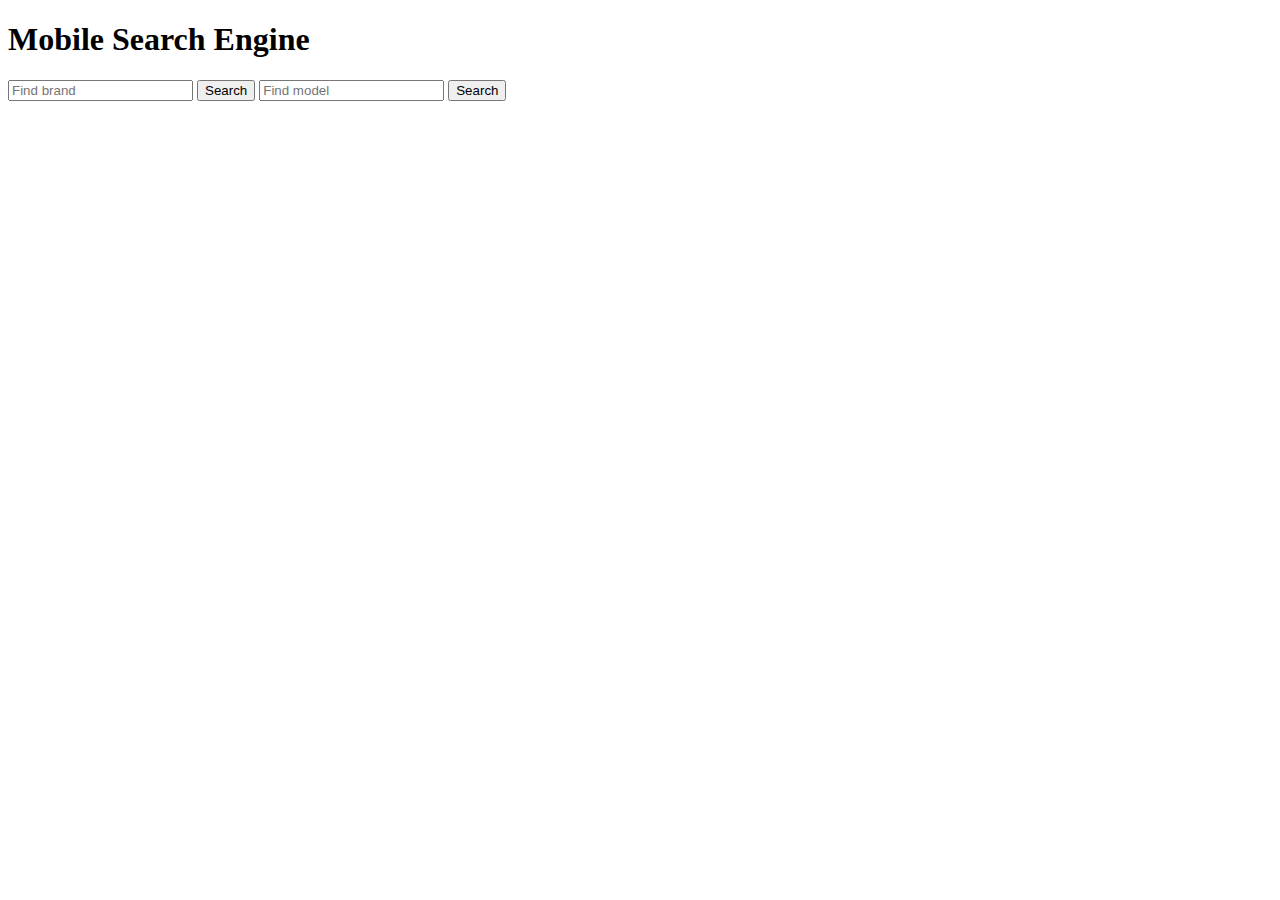
==== index.html @ 7a7621b3 "just try" ====
<!DOCTYPE html>
<html lang="en">
<head>
    <meta charset="UTF-8">
    <meta http-equiv="X-UA-Compatible" content="IE=edge">
    <meta name="viewport" content="width=device-width, initial-scale=1.0">
    <title>search engine</title>
    <!-- CSS only -->
<link href="https://cdn.jsdelivr.net/npm/bootstrap@5.0.2/dist/css/bootstrap.min.css" rel="stylesheet" integrity="sha384-EVSTQN3/azprG1Anm3QDgpJLIm9Nao0Yz1ztcQTwFspd3yD65VohhpuuCOmLASjC" crossorigin="anonymous">
</head>
<body>
    <div id="container" class="container">
        <div id="heading">
            <h1>Mobile Search Engine</h1>
            <input type="search" id="brand" placeholder="Find brand">
            <button id="search" onclick="search()">Search</button>
            <input type="search" id="model" placeholder="Find model">
            <button id="search" onclick="searchm()">Search</button>
        </div>

    </div>


    <!-- JavaScript Bundle with Popper -->
<script src="https://cdn.jsdelivr.net/npm/bootstrap@5.0.2/dist/js/bootstrap.bundle.min.js" integrity="sha384-MrcW6ZMFYlzcLA8Nl+NtUVF0sA7MsXsP1UyJoMp4YLEuNSfAP+JcXn/tWtIaxVXM" crossorigin="anonymous"></script>
    <script src="app.js"></script>
</body>
</html>
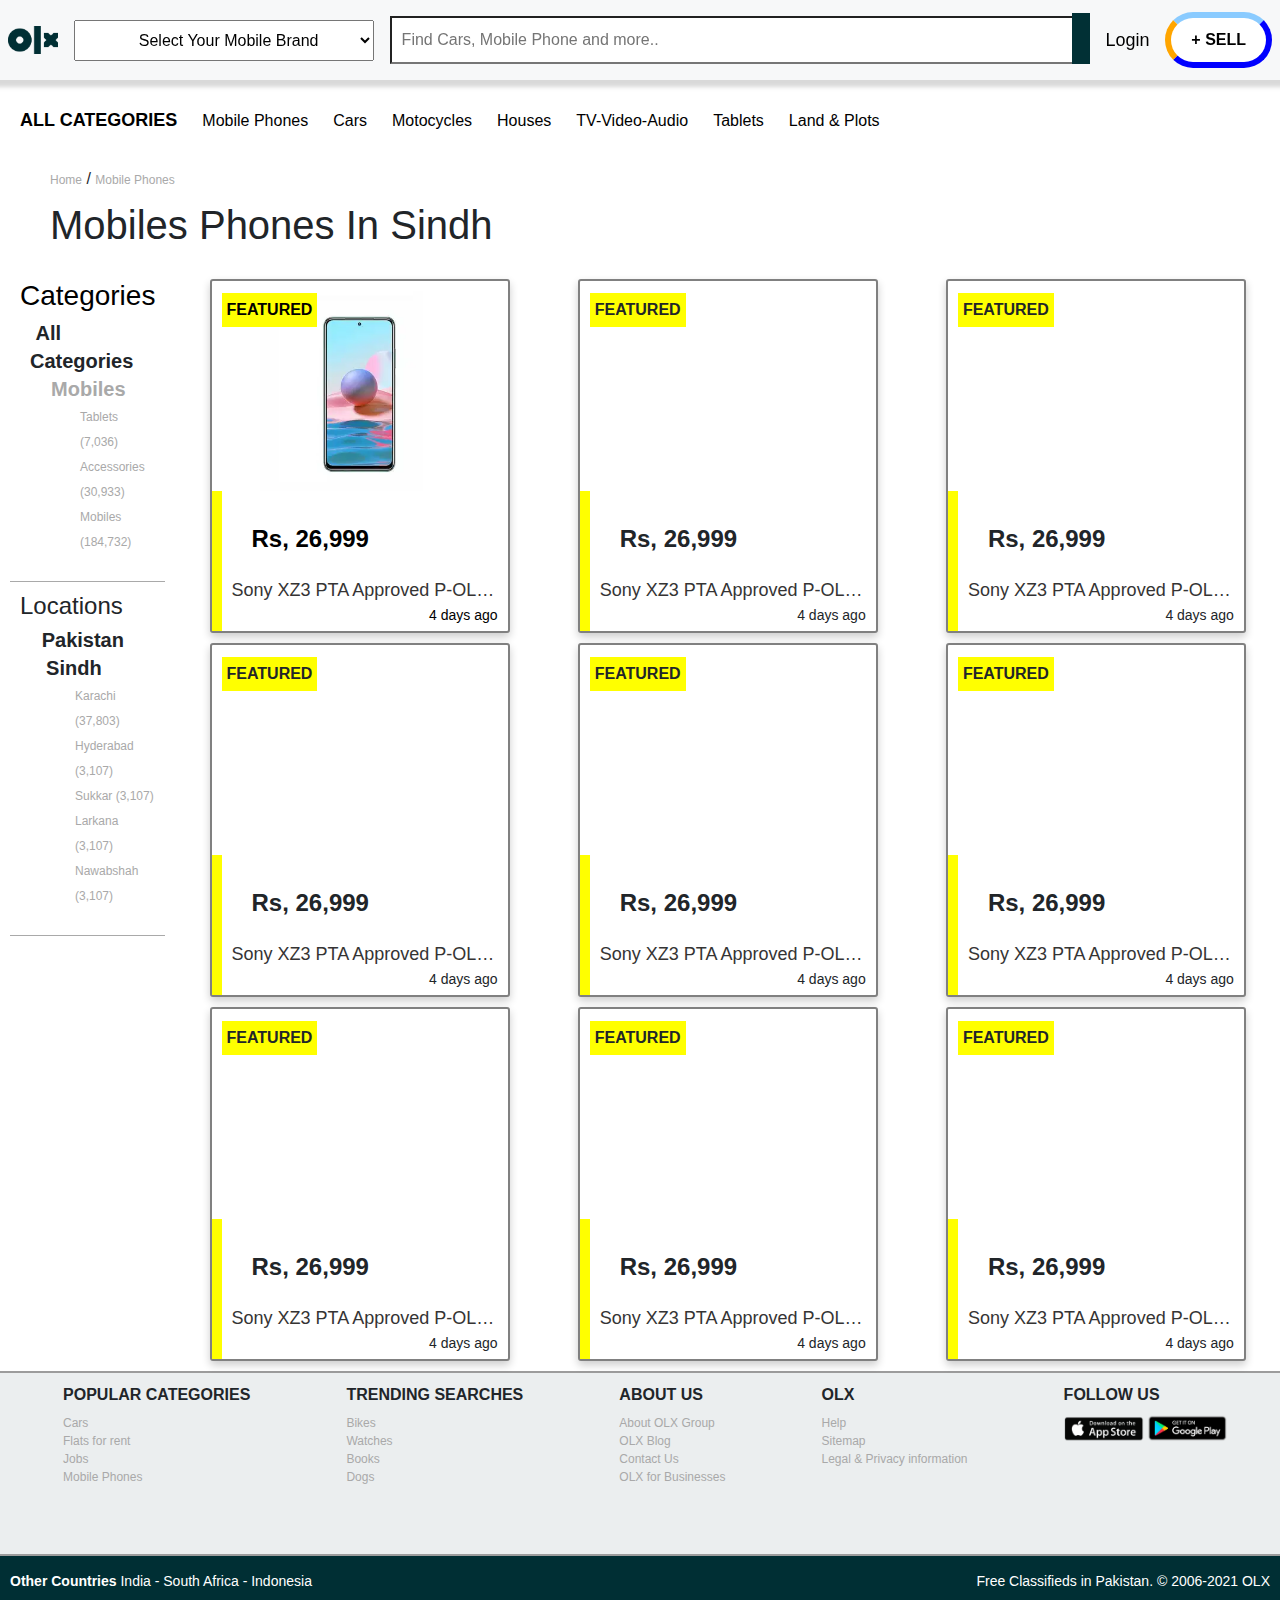
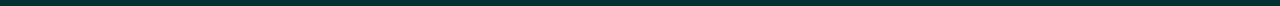
==== commit ec9e09d8: "finish" ====
--- a/index.html
+++ b/index.html
@@ -1,28 +1,416 @@
 <!DOCTYPE html>
 <html lang="en">
+
 <head>
     <meta charset="UTF-8">
     <meta http-equiv="X-UA-Compatible" content="IE=edge">
     <meta name="viewport" content="width=device-width, initial-scale=1.0">
-    <title>search engine</title>
-    <!-- CSS only -->
-<link href="https://cdn.jsdelivr.net/npm/bootstrap@5.0.2/dist/css/bootstrap.min.css" rel="stylesheet" integrity="sha384-EVSTQN3/azprG1Anm3QDgpJLIm9Nao0Yz1ztcQTwFspd3yD65VohhpuuCOmLASjC" crossorigin="anonymous">
+    <title>Olx by Tabish</title>
+    <link rel="stylesheet" href="css/style.css">
+    <link rel="stylesheet" href="https://pro.fontawesome.com/releases/v5.10.0/css/all.css"
+        integrity="sha384-AYmEC3Yw5cVb3ZcuHtOA93w35dYTsvhLPVnYs9eStHfGJvOvKxVfELGroGkvsg+p" crossorigin="anonymous" />
+    <link rel="stylesheet" href="css/bootstrap.css">
+
 </head>
+
 <body>
-    <div id="container" class="container">
-        <div id="heading">
-            <h1>Mobile Search Engine</h1>
-            <input type="search" id="brand" placeholder="Find brand">
-            <button id="search" onclick="search()">Search</button>
-            <input type="search" id="model" placeholder="Find model">
-            <button id="search" onclick="searchm()">Search</button>
+    <div class="container-fluid">
+        <div class="header">
+            <div class="logo">
+                <img class="logo-1" src="image/OLX_Rebranding.png" alt="">
+            </div>
+            <div class="first-select">
+                <select name="" class="state" id="brand">
+                    <option value="">Select Your Mobile Brand</option>
+                    <option value="oppo">Oppo</option>
+                    <option value="samsung">Samsung</option>
+                    <option value="iphone">Iphone</option>
+                    <option value="infinix">Infinix</option>
+                </select>
+                <div class="magni-1" onclick="search()">
+                    <i class="fas fa-search" ></i>
+                </div>
+            </div>
+            <div class="first-search">
+                <div class="search-1">
+                    <input id="model" class="state-1" placeholder="Find Cars, Mobile Phone and more.." type="search">
+                </div>
+                <div class="magni-2" onclick="searchm()">
+                    <i class="fas fa-search"></i>
+                </div>
+            </div>
+            <div class="login">
+                <a href="" data-toggle="modal" data-target="#exampleModal" class="log">Login</a>
+                <div class="modal fade" id="exampleModal" tabindex="-1" aria-labelledby="exampleModalLabel"
+                    aria-hidden="true">
+                    <div class="modal-dialog">
+                        <div class="modal-content">
+                            <div class="modal-header">
+                                <h5 class="modal-title" id="exampleModalLabel">Login</h5>
+                                <button type="button" class="close" data-dismiss="modal" aria-label="Close">
+                                    <span aria-hidden="true">&times;</span>
+                                </button>
+                            </div>
+                            <div class="modal-body">
+                                <div id="carouselExampleCaptions" class="carousel slide" data-ride="carousel">
+                                    <ol class="carousel-indicators">
+                                        <li data-target="#carouselExampleCaptions" data-slide-to="0" class="active">
+                                        </li>
+                                        <li data-target="#carouselExampleCaptions" data-slide-to="1"></li>
+                                        <li data-target="#carouselExampleCaptions" data-slide-to="2"></li>
+                                    </ol>
+                                    <div class="carousel-inner">
+                                        <div class="carousel-item active">
+                                            <img src="image/guitar.png" class="d-block w-25 ccn" alt="...">
+                                            <div class="carousel-caption d-none d-md-block">
+
+                                                <p>Help Make OLX safer place to buy and sell</p>
+                                            </div>
+                                        </div>
+                                        <div class="carousel-item">
+                                            <img src="image/heart.png" class="d-block w-25 ccn" alt="...">
+                                            <div class="carousel-caption d-none d-md-block">
+                                                <p>Contact and close deals faster</p>
+                                            </div>
+                                        </div>
+                                        <div class="carousel-item">
+                                            <img src="image/pro.png" class="d-block w-25 ccn" alt="...">
+                                            <div class="carousel-caption d-none d-md-block">
+
+                                                <p>Save all your favourite items in one place</p>
+                                            </div>
+                                        </div>
+                                    </div>
+                                    <a class="carousel-control-prev" href="#carouselExampleCaptions" role="button"
+                                        data-slide="prev">
+                                        <span class="carousel-control-prev-icon" aria-hidden="true"></span>
+                                        <span class="sr-only">Previous</span>
+                                    </a>
+                                    <a class="carousel-control-next" href="#carouselExampleCaptions" role="button"
+                                        data-slide="next">
+                                        <span class="carousel-control-next-icon" aria-hidden="true"></span>
+                                        <span class="sr-only">Next</span>
+                                    </a>
+                                </div>
+                            </div>
+                            <div class="modal-footer">
+                                <button type="button" class="btn btn-outline-primary btn-lg btn-block">Continue with
+                                    Phone</button>
+                                <button type="button" class="btn btn-outline-primary btn-lg btn-block">Continue with
+                                    Facebook</button>
+                                <button type="button" class="btn btn-outline-primary btn-lg btn-block">Continue with
+                                    Google</button>
+                                <button type="button" class="btn btn-outline-primary btn-lg btn-block">Continue with
+                                    Email</button>
+                                <p class="m-footer-text">We won't share your personal details with anyone</p>
+                                <p class="m-footer-text">If you continue, you are accepting OLX Terms and Conditions and
+                                    Privacy Policy</p>
+                            </div>
+                        </div>
+                    </div>
+                </div>
+
+            </div>
+            <div>
+                <button class="btn-sell" data-toggle="modal" data-target="#exampleModal"> + SELL</button>
+            </div>
+        </div>
+        <div class="menu-div">
+            <ul>
+                <li class="cate list"> <a href="">All Categories</a></li>
+                <li class="list"> <a href="">Mobile Phones</a></li>
+                <li class="list"> <a href="">Cars</a></li>
+                <li class="list"><a href="">Motocycles</a></li>
+                <li class="list"><a href="">Houses</a></li>
+                <li class="list"><a href="">TV-Video-Audio</a></li>
+                <li class="list"><a href="">Tablets</a></li>
+                <li class="list"><a href="">Land & Plots</a></li>
+            </ul>
+        </div>
+        <div class="menu">
+            <div class="links">
+                <a href="index.html">Home</a> / <a href="#">Mobile Phones</a>
+            </div>
+            <div>
+                <h1>Mobiles Phones In Sindh</h1>
+            </div>
+        </div>
+        <div class="main-box">
+
+            <div class="sidebar-left">
+                <div class="categories">
+                    <h3> <a class="heading-drop" data-toggle="collapse" href="#col-cat-all" role="button"
+                            aria-expanded="true" aria-controls="col-cat-all">
+                            Categories </a></h3>
+                    <div class="collapse show" id="col-cat-all">
+                        <ul>
+                            <li class="side-links"><span class="head"><i class="fas fa-minus"></i> &nbsp;All
+                                    Categories</span>
+                                <ul>
+                                    <a class="heading-drop" data-toggle="collapse" href="#mobile" role="button"
+                                        aria-expanded="false" aria-controls="mobile">
+
+                                        <li class="side-links"><span class="head"><i class="fas fa-minus"></i>
+                                                &nbsp;&nbsp;Mobiles</span>
+                                    </a>
+                                    <div class="collapse show" id="mobile">
+
+                                        <ul>
+                                            <li class="side-links li-1"><a href="">Tablets (7,036)</a></li>
+                                            <li class="side-links li-1"><a href="">Accessories (30,933)</a></li>
+                                            <li class="side-links li-1"><a href="">Mobiles (184,732)</a></li>
+                                        </ul>
+                                    </div>
+                            </li>
+                        </ul>
+                    </li>
+                    </ul>
+                </div>
+
+
+
+            </div>
+            <div class="categories">
+                <h4>Locations</h4>
+                <ul>
+                    <li class="side-links"><span class="head"><i class="fas fa-minus"></i> &nbsp;&nbsp;
+                            Pakistan</span>
+                        <ul>
+                            <li class="side-links"><span class="head"><i class="fas fa-minus"></i>
+                                    &nbsp;&nbsp;Sindh</span>
+                                <ul>
+                                    <li class="side-links li-1"><a href="">Karachi (37,803)</a></li>
+                                    <li class="side-links li-1"><a href="">Hyderabad (3,107)</a></li>
+                                    <li class="side-links li-1"><a href="">Sukkar (3,107)</a></li>
+                                    <li class="side-links li-1"><a href="">Larkana (3,107)</a></li>
+                                    <li class="side-links li-1"><a href="">Nawabshah (3,107)</a></li>
+                                </ul>
+                            </li>
+                        </ul>
+                    </li>
+                </ul>
+            </div>
+
+        </div>
+        <div class="products" id="pro">
+            <div class="pro-card">
+                <a class="link-card" href="product.html">
+                    <div class="pic-div">
+                        <div class="pic">
+                            <img class="pic-img-2" src="image/image (2).webp" alt="">
+                        </div>
+                        <div class="feature">
+                            <label for="">Featured</label>
+                        </div>
+                    </div>
+                    <div class="text-box">
+                        <div class="text-1">Rs, 26,999</div>
+                        <div class="text-2">Sony XZ3 PTA Approved P-OLED display 845 snap dragon Processor XZ1</div>
+                        <div class="days">4 days ago</div>
+                    </div>
+                </a>
+
+            </div>
+            <div class="pro-card">
+                <div class="pic-div">
+                    <div class="pic">
+                        <img class="pic-img" src="https://www.whatmobile.com.pk/admin/images/Huawei/HuaweiY9a-b.jpg"
+                            alt="">
+                    </div>
+                    <div class="feature">
+                        <label for="">Featured</label>
+                    </div>
+                </div>
+                <div class="text-box">
+                    <div class="text-1">Rs, 26,999</div>
+                    <div class="text-2">Sony XZ3 PTA Approved P-OLED display 845 snap dragon Processor XZ1</div>
+                    <div class="days">4 days ago</div>
+                </div>
+
+            </div>
+            <div class="pro-card">
+                <div class="pic-div">
+                    <div class="pic">
+                        <img class="pic-img" src="https://www.whatmobile.com.pk/admin/images/Huawei/HuaweiY9a-b.jpg"
+                            alt="">
+                    </div>
+                    <div class="feature">
+                        <label for="">Featured</label>
+                    </div>
+                </div>
+                <div class="text-box">
+                    <div class="text-1">Rs, 26,999</div>
+                    <div class="text-2">Sony XZ3 PTA Approved P-OLED display 845 snap dragon Processor XZ1</div>
+                    <div class="days">4 days ago</div>
+                </div>
+
+            </div>
+            <div class="pro-card">
+                <div class="pic-div">
+                    <div class="pic">
+                        <img class="pic-img" src="https://www.whatmobile.com.pk/admin/images/Huawei/HuaweiY9a-b.jpg"
+                            alt="">
+                    </div>
+                    <div class="feature">
+                        <label for="">Featured</label>
+                    </div>
+                </div>
+                <div class="text-box">
+                    <div class="text-1">Rs, 26,999</div>
+                    <div class="text-2">Sony XZ3 PTA Approved P-OLED display 845 snap dragon Processor XZ1</div>
+                    <div class="days">4 days ago</div>
+                </div>
+            </div>
+            <div class="pro-card">
+                <div class="pic-div">
+                    <div class="pic">
+                        <img class="pic-img" src="https://www.whatmobile.com.pk/admin/images/Huawei/HuaweiY9a-b.jpg"
+                            alt="">
+                    </div>
+                    <div class="feature">
+                        <label for="">Featured</label>
+                    </div>
+                </div>
+                <div class="text-box">
+                    <div class="text-1">Rs, 26,999</div>
+                    <div class="text-2">Sony XZ3 PTA Approved P-OLED display 845 snap dragon Processor XZ1</div>
+                    <div class="days">4 days ago</div>
+                </div>
+            </div>
+            <div class="pro-card">
+                <div class="pic-div">
+                    <div class="pic">
+                        <img class="pic-img" src="https://www.whatmobile.com.pk/admin/images/Huawei/HuaweiY9a-b.jpg"
+                            alt="">
+                    </div>
+                    <div class="feature">
+                        <label for="">Featured</label>
+                    </div>
+                </div>
+                <div class="text-box">
+                    <div class="text-1">Rs, 26,999</div>
+                    <div class="text-2">Sony XZ3 PTA Approved P-OLED display 845 snap dragon Processor XZ1</div>
+                    <div class="days">4 days ago</div>
+                </div>
+            </div>
+            <div class="pro-card">
+                <div class="pic-div">
+                    <div class="pic">
+                        <img class="pic-img" src="https://www.whatmobile.com.pk/admin/images/Huawei/HuaweiY9a-b.jpg"
+                            alt="">
+                    </div>
+                    <div class="feature">
+                        <label for="">Featured</label>
+                    </div>
+                </div>
+                <div class="text-box">
+                    <div class="text-1">Rs, 26,999</div>
+                    <div class="text-2">Sony XZ3 PTA Approved P-OLED display 845 snap dragon Processor XZ1</div>
+                    <div class="days">4 days ago</div>
+                </div>
+            </div>
+            <div class="pro-card">
+                <div class="pic-div">
+                    <div class="pic">
+                        <img class="pic-img" src="https://www.whatmobile.com.pk/admin/images/Huawei/HuaweiY9a-b.jpg"
+                            alt="">
+                    </div>
+                    <div class="feature">
+                        <label for="">Featured</label>
+                    </div>
+                </div>
+                <div class="text-box">
+                    <div class="text-1">Rs, 26,999</div>
+                    <div class="text-2">Sony XZ3 PTA Approved P-OLED display 845 snap dragon Processor XZ1</div>
+                    <div class="days">4 days ago</div>
+                </div>
+            </div>
+            <div class="pro-card">
+                <div class="pic-div">
+                    <div class="pic">
+                        <img class="pic-img" src="https://www.whatmobile.com.pk/admin/images/Huawei/HuaweiY9a-b.jpg"
+                            alt="">
+                    </div>
+                    <div class="feature">
+                        <label for="">Featured</label>
+                    </div>
+                </div>
+                <div class="text-box">
+                    <div class="text-1">Rs, 26,999</div>
+                    <div class="text-2">Sony XZ3 PTA Approved P-OLED display 845 snap dragon Processor XZ1</div>
+                    <div class="days">4 days ago</div>
+                </div>
+            </div>
         </div>
 
     </div>
-
-
-    <!-- JavaScript Bundle with Popper -->
-<script src="https://cdn.jsdelivr.net/npm/bootstrap@5.0.2/dist/js/bootstrap.bundle.min.js" integrity="sha384-MrcW6ZMFYlzcLA8Nl+NtUVF0sA7MsXsP1UyJoMp4YLEuNSfAP+JcXn/tWtIaxVXM" crossorigin="anonymous"></script>
+    <div class="footer-div">
+        <div class="footer-1">
+
+            <div class="footer-content">
+
+                <ul>
+                    <li class="list-2 h4">POPULAR CATEGORIES</li>
+                    <li class="list-2"><a href="#">Cars</a></li>
+                    <li class="list-2"><a href="#">Flats for rent</a></li>
+                    <li class="list-2"><a href="#">Jobs</a></li>
+                    <li class="list-2"><a href="#">Mobile Phones</a></li>
+                </ul>
+            </div>
+            <div class="footer-content">
+                <ul>
+                    <li class="list-2 h4">TRENDING SEARCHES</li>
+                    <li class="list-2"><a href="#">Bikes</a></li>
+                    <li class="list-2"><a href="#">Watches</a></li>
+                    <li class="list-2"><a href="#">Books</a></li>
+                    <li class="list-2"><a href="#">Dogs</a></li>
+                </ul>
+            </div>
+            <div class="footer-content">
+                <ul>
+                    <li class="list-2 h4">ABOUT US</li>
+                    <li class="list-2"><a href="#">About OLX Group</a></li>
+                    <li class="list-2"><a href="#">OLX Blog</a></li>
+                    <li class="list-2"><a href="#">Contact Us</a></li>
+                    <li class="list-2"><a href="#">OLX for Businesses</a></li>
+                </ul>
+            </div>
+            <div class="footer-content">
+                <ul>
+                    <li class="list-2 h4">OLX</li>
+                    <li class="list-2"><a href="#">Help</a></li>
+                    <li class="list-2"><a href="#">Sitemap</a></li>
+                    <li class="list-2"><a href="#">Legal & Privacy information</a></li>
+                    <li class="list-2"><a href="#"></a></li>
+                </ul>
+            </div>
+            <div class="footer-content">
+                <ul>
+                    <li class="list-2 h4">FOLLOW US</li>
+                    <li class="list-2 social"><a href="#"><i class="fab fa-facebook-f"></i></a> <a href=""><i
+                                class="fab fa-twitter"></i></a> <a href=""><i class="fab fa-youtube"></i></a> <a
+                            href=""><i class="fab fa-instagram"></i></a> </li>
+                    <li class="list-2"><a href="#"></a></li>
+                    <li class="list-2"><a href="#"></a></li>
+                    <li class="list-2"><a href="#"><img width="80px" src="image/apple.png" alt=""></a> <a href=""><img
+                                width="80px" src="image/google.png" alt=""></a></li>
+                </ul>
+
+            </div>
+        </div>
+        <div class="footer-2">
+            <div><b>Other Countries</b> India - South Africa - Indonesia</div>
+            <div>Free Classifieds in Pakistan. © 2006-2021 OLX</div>
+        </div>
+    </div>
+    </div>
     <script src="app.js"></script>
+    <script src="https://code.jquery.com/jquery-3.5.1.slim.min.js"
+        integrity="sha384-DfXdz2htPH0lsSSs5nCTpuj/zy4C+OGpamoFVy38MVBnE+IbbVYUew+OrCXaRkfj"
+        crossorigin="anonymous"></script>
+    <script src="https://cdn.jsdelivr.net/npm/bootstrap@4.6.0/dist/js/bootstrap.bundle.min.js"
+        integrity="sha384-Piv4xVNRyMGpqkS2by6br4gNJ7DXjqk09RmUpJ8jgGtD7zP9yug3goQfGII0yAns"
+        crossorigin="anonymous"></script>
 </body>
+
 </html>--- a/css/style.css
+++ b/css/style.css
@@ -0,0 +1,751 @@
+*{
+    margin: 0;
+    box-sizing: border-box;
+}
+
+.container-fluid{
+    padding: 0% !important;
+   }
+.logo-1{
+    width: 100%;
+}
+.logo{
+    width: 50px;
+    
+}
+.modal-backdrop{
+    z-index: 0 !important;
+}
+.header{
+    background-color: #F7F8F9;
+    display: flex;
+    flex-wrap: wrap;
+    height: 80px;
+    justify-content: space-around;
+    align-items: center;
+    box-shadow: 0px 2px 4px 5px rgba(128, 128, 128,0.3);
+    position: fixed;
+    width: 100%;
+    z-index: 1;
+    top: 0px;
+    margin: 0 !important;
+}
+.state{
+    width: 300px;
+    padding: 10px;
+    padding-left: 60px;
+    font-size: 16px;      
+}
+.first-select{
+    margin: 0px;
+    padding: 0px;
+    position: relative;
+}
+.magni-1{
+    position: absolute;
+    top: 7px;
+    left: 10px;
+}
+.magni-1 > i{
+    font-size: 30px;
+ }
+.first-search{
+    position: relative;
+}
+.magni-2{
+    position: absolute;
+    top: 0px;
+    right: 0px;
+    
+}
+.magni-2 > i{
+    color: white;
+    font-size: 30px;
+    background-color: #013035;
+    padding: 09px;
+}
+.state-1{
+    width: 700px;
+    padding: 10px;
+    font-size: 16px;      
+}
+.heading-drop{
+    color: black;
+    text-decoration: none;
+}
+.heading-drop:hover{
+cursor: pointer;
+color: black;
+text-decoration: none;
+}
+.link-card{
+    text-decoration: none;
+    color: black;
+
+}
+.link-card:hover{
+    text-decoration: none;
+    color: black;
+    cursor: pointer;
+    
+}
+[type="search"] {
+    outline-offset: 0px !important;
+    -webkit-appearance: none;
+}
+.login>a{
+    text-decoration: none;
+    color: black;
+}
+.log{
+    font-size: 18px;
+    color: black;
+    font-family:Arial, Helvetica, sans-serif;
+    
+}
+.btn-sell{
+    background-color: white;
+    color: black;
+    border-radius: 40px;
+    border-top: 6px solid rgb(138, 203, 255);
+    border-right: 6px solid blue;
+    border-bottom: 6px solid blue;
+    border-left: 6px solid orange;
+    padding: 10px 20px;
+    text-align: center;
+    text-decoration: none;
+    font-size: 16px;
+    margin: 4px auto;
+    cursor: pointer;
+    font-weight: bold;
+  }
+  .menu-div{
+      display: flex;
+      justify-content: space-between;
+      width: 100%;
+      margin: 2px 0px;
+      padding: 10px 0px;
+      font-size: 18px;
+     padding-top: 100px;
+
+    }
+    .link-div{
+        /* display: flex;
+        justify-content: space-between; */
+        color: darkgray;
+        width: 100%;
+        margin: 2px 0px;
+        padding: 10px 40px;
+        font-size: 12px;
+       padding-top: 150px;
+}
+/* Hide the images by default */
+.mySlides {
+    display: none;
+  }
+  
+  /* Add a pointer when hovering over the thumbnail images */
+  .cursor {
+    cursor: pointer;
+  }
+  
+  /* Next & previous buttons */
+  .prev,
+  .next {
+    cursor: pointer;
+    position: absolute;
+    top: 40%;
+    width: auto;
+    padding: 16px;
+    margin-top: -50px;
+    color: black;
+    font-weight: bold;
+    font-size: 20px;
+    border-radius: 0 3px 3px 0;
+    user-select: none;
+    -webkit-user-select: none;
+  }
+  
+  /* Position the "next button" to the right */
+  .next {
+    right: 0;
+    border-radius: 3px 0 0 3px;
+  }
+  
+  /* On hover, add a black background color with a little bit see-through */ 
+  .prev:hover,
+  .next:hover {
+    background-color: rgba(0, 0, 0, 0.8);
+    color: white;
+  }
+
+  /* Number text (1/3 etc)  */
+   .numbertext {
+    color: #f2f2f2;
+    font-size: 12px;
+    padding: 8px 12px;
+    position: absolute;
+    top: 0;
+  }
+  
+  /* Container for image text */
+  .caption-container {
+    text-align: center;
+    background-color: #222;
+    padding: 2px 16px;
+    color: white;
+  }
+  
+  .row:after {
+    content: "";
+    display: table;
+    clear: both;
+  }
+  
+  /* Six columns side by side */
+  .column {
+    float: left;
+    width: 16.66%;
+  }
+  
+  /* Add a transparency effect for thumnbail images */
+  .demo {
+    opacity: 0.6;
+  }
+  /* Position the image container (needed to position the left and right arrows) */
+
+  
+  .active,
+  .demo:hover {
+    opacity: 1;
+  }
+  .list {
+    display: inline-block;
+    margin: 5px 10px;
+    font-size: 16px;
+    
+  }
+  
+  .list > a { 
+      text-decoration: none;
+      color: black;
+  }
+  .list > a:hover { 
+    color: darkgrey;
+}
+  .cate{
+      font-size: 18px;
+      font-weight: bold;
+      text-transform: uppercase;
+  }
+.slider{
+    height: 252px;
+    background-image: url(../image/hero_bg_pk.jpg);
+    background-repeat: no-repeat;
+    background-position: 20%;
+    background-size: cover;
+}
+.last-search{
+    width: 95%;
+    margin: 10px auto;
+    text-align: center;
+    background-color: rgba(0,47,52,.1);
+    border-radius: 5px;
+    padding: 10px 10px;
+}
+.fresh-recom{
+    width: 95%;
+    margin: 10px auto;
+    text-align: center;
+    padding: 30px;
+}
+.last-serach-div{
+    width: 100%;
+    margin: 0px auto;
+    display: flex;
+    justify-content: space-between;
+    flex-wrap: nowrap;
+    align-items: center;
+}
+.fresh-recom-div{
+    width: 100%;
+    margin: 0px auto;
+    display: flex;
+    justify-content: space-between;
+    flex-wrap: nowrap;
+}
+span{
+    font-size: 30px;
+    padding: 0;
+    font-weight: 700;
+}
+.view{
+border-style: none;
+border-bottom: 3px solid;
+background: none;
+outline: none;
+font-weight: 700;
+text-transform: capitalize;
+cursor: pointer;
+font-size: 16px;
+padding: 10px;
+}
+.pic-img{
+    width: 100px;
+}
+.pic-img-2{
+    width: 200px;
+}
+.pic{
+    text-align: center;
+
+}
+.pro-card{
+    width: 300px;
+    background-color: white;
+    padding: 10px 0px 0px 0px;
+    display: flex;
+    flex-direction: column;
+    margin-top: 10px;
+    border: 2px solid grey;
+    border-radius:3px ;
+    box-shadow: 0 4px 8px 0 rgba(0,0,0,0.2);
+  transition: 0.3s;
+}
+.pro-card>a{
+    text-decoration: none;
+    color: black;
+}
+.pro-card:hover{
+    box-shadow: 0 8px 16px 0 rgba(0,0,0,0.2);
+}
+.pic-div{
+    width: 100%;
+    height: 200px;
+    margin: 0 auto;
+    position: relative;
+    cursor: pointer;
+}
+label{
+    text-transform: uppercase;
+    background-color:yellow ;
+    position: absolute;
+    padding: 5px;
+    top: 2px;
+    left: 10px;
+    font-weight: bold;
+    cursor: pointer;
+    
+}
+.text-box{
+    border-left: 10px solid yellow;
+    padding: 10px;
+    border-bottom:none ;
+    height: 140px;
+    position: relative;
+
+}
+
+.text-1{
+    padding: 20px;
+    text-align: left;
+    font-weight: bolder;
+    font-size: 24px;
+    font-family: Arial, Helvetica, sans-serif;
+}
+.text-2{
+    font-size: 18px;
+    color: rgb(53, 52, 52);
+    font-weight: 400;
+    white-space: nowrap;
+    overflow: hidden;
+    text-overflow: ellipsis;
+}
+.days{
+    position: absolute;
+    font-size: 14px;
+    bottom: 05px;
+    right: 10px;
+}
+.menu{
+    padding-left: 50px;
+}
+.links{
+    margin-bottom: 10px;
+}
+.links >a{
+    text-decoration: none;
+    font-size: 12px;
+    color: darkgray;
+}
+.links >a:hover{
+    color: black;
+}
+.sidebar-left{
+    width: 350px ;
+    padding: 10px ;
+}
+.ccn{
+    margin: 0 auto;
+}
+.btn-outline-primary {
+    color: black !important;
+    border-color: black !important;
+    transition: 0.3s;
+}
+.btn-outline-primary:hover {
+    color: Black;
+    font-weight: bold;
+    background-color: transparent !important;
+    box-shadow: 0 0 0 0.2rem black !important;
+}
+.btn-outline-primary.focus,
+.btn-outline-primary:focus {
+    box-shadow: 0 0 0 0.1rem black !important;
+}
+.m-footer-text{
+    font-size: small;
+    text-align: center;
+    padding: 5px;
+}
+.carousel-caption > p{
+    color: black;
+}
+.side-links{
+    list-style-type: none !important;
+    list-style-position: inside !important;
+    line-height: 25px !important;
+    font-size: 12px;
+
+}
+.side-links >a{
+    text-decoration: none;
+    color: darkgray;
+}
+.side-links >a:hover{
+    color: black;
+}
+.head{
+    font-weight: bold;
+    font-size: 18px;
+}
+.main-box{
+    display: flex !important;
+    justify-content: space-around !important;
+    margin: 10px auto !important;
+}
+.categories{
+    border-bottom: 1px solid darkgray !important;
+    padding: 10px !important;
+}
+.categories>ul{
+  
+    padding-left: 05px !important;
+}
+ul{
+    padding-left: 10px !important;
+}
+.li-1{
+    padding-left: 30px;
+}
+.products{
+    margin-top: 10px;
+    display: flex;
+    justify-content: space-around;
+    flex-wrap: wrap;
+}
+.content{
+    width: 100%;
+    display: flex;
+    padding: 30px;
+    justify-content: space-around;
+}
+.sidebar{
+    width: 350px;
+}
+.head{
+    font-weight: bold !important;
+    font-size: 20px !important;
+}
+.head:hover{
+    cursor: pointer !important;
+}
+
+.sidebar-textbox-1{
+    position: relative;
+    border: 2px solid darkgray; 
+    padding: 10px;
+    height: 140px;
+    margin-bottom: 10px;
+    border-radius: 5px;
+}
+.sidebar-textbox-2{
+    position: relative;
+    border: 2px solid darkgray; 
+    padding: 10px;
+    height: 220px;
+    margin-bottom: 10px;
+    border-radius: 5px;
+    display: flexbox;
+}
+.sidebar-textbox-3{
+    position: relative;
+    border: 2px solid darkgray; 
+    padding: 10px;
+    height: 250px;
+    margin-bottom: 10px;
+    border-radius: 5px;
+    display: flexbox;
+}
+
+.con{
+    width: 50px !important;
+    height: 50px !important;
+    border-radius: 100px !important;
+    border: 2px solid black !important;
+    overflow: hidden !important;
+    display: inline-block !important;
+    vertical-align: top !important;
+    margin-right: 10px !important;
+}
+.name{
+    display: inline-block;
+    color: black;
+}
+.name >p{
+    
+    color: darkgray !important;
+    font-size: 12px !important;
+}
+.chat-button{
+    width: 100% ;
+    background-color: #002F34 ;
+    color: white ;
+    margin-top: 20px  ;
+    text-align: center ;
+    padding: 10px ;
+    border: 3px solid #002F34  ;
+    font-weight: bold ;
+}
+.chat-button:hover{
+    background-color: white ;
+    border: 3px solid #002F34;
+    color: #002F34 ;
+    
+}
+.con >img{
+    width: 50px !important;
+    height: 50px !important;
+    margin-top: 5px !important;
+    
+    
+}
+.pic-slider-div {
+    width: 900px;
+    
+}
+.pic-slider {
+    position: relative;
+    width: 100%;
+    
+  }
+  .textbox-t1{
+    text-align: left !important;
+    font-weight: bolder !important;
+    font-size: 25px !important;
+    font-family: Arial, Helvetica, sans-serif !important;
+}
+.textbox-t2{
+    font-size: 18px !important;
+    color: rgb(102, 102, 102) !important;
+    font-weight: 400 !important;
+    padding: 10px 0 !important;
+    font-family: Arial, Helvetica, sans-serif !important;    
+}
+.date{
+    position: absolute;
+    font-size: 14px;
+    bottom: 15px;
+    right: 10px;
+    color: darkgray;
+}
+.address{
+    position: absolute;
+    color: darkgray;
+    font-size: 14px;
+    bottom: 15px;
+    left: 10px;
+}
+.address-1{
+    position: absolute;
+    color: darkgray;
+    font-size: 14px;
+    top: 45px;
+    left: 10px;
+}
+.map{
+    width: 300px;
+    border-radius: 10px;
+    /* border: 3px solid darkgray; */
+    overflow: hidden;
+    margin: 30px auto 0px auto;
+}
+.map>img{
+    width: 100%;
+}
+.detail{
+    border: 3px solid darkgray;
+    padding: 10px;
+}
+.footer-div{
+    width: 100%;
+    background-color: #222;  
+    
+}
+.footer-1{
+    display: flex;
+    margin: 0 auto;
+    flex-wrap: wrap;
+    width: 100%;
+    justify-content: space-around;
+    background-color:#EBEEEF;
+    border-top: 2px solid #9c9c9c;
+    border-bottom: 2px solid #9c9c9c;
+    padding: 10px 10px 50px 10px;
+}
+.footer-content{
+    padding: 2px;
+    font-size: 12px;
+}
+
+.footer-content >ul{
+    list-style-type: none;
+    list-style-position: inside;
+}
+.list-2 >a{
+    text-decoration: none;
+    color: darkgray;
+}
+.list-2 >a:hover{
+    
+    color: black;
+    cursor: pointer;
+}
+.h4{
+    margin-bottom: 10px !important;
+    font-size: 16px !important;
+    font-weight: bold !important;
+}
+.social{
+    font-size: 18px;
+}
+.footer-2{
+    display: flex;
+    justify-content: space-between;
+    padding: 10px;
+    align-items: center;
+    font-size: 14px;
+    color: white;
+    height: 50px;
+    width: 100%;
+    background-color: #002F34;
+ }
+ @media only screen and (max-width:1307px){
+
+    .content{
+        display: block;        
+    }
+    .sidebar{
+        width: 900px;
+    }
+    .map{
+        width: 700px;
+               
+    }
+    .sidebar-textbox-3{
+        height: 400px;
+        
+    }
+  
+ 
+}
+
+@media only screen and (max-width:1200px){
+    .state{
+        width: 250px;         
+    }
+    .state-1{
+        width: 500px;         
+    }
+    .slider{
+        background-position: 40%;
+        
+    }
+}
+@media only screen and (max-width:1000px){
+    .state{
+        width: 150px;         
+    }
+    .state-1{
+        width: 300px;         
+    }
+    .slider{
+        background-position: 40%;
+    }
+}
+@media only screen and (max-width:900px){
+    .pic-slider-div {
+        width: 100%;
+       }
+       .sidebar{
+        width: 100%;
+    }
+    .map{
+        width: 100%;   
+    }
+    .sidebar-textbox-3{
+        height: 100%;
+        
+    }
+    
+}
+@media only screen and (max-width:700px){
+    .state{
+    display: none;         
+    }
+    .state-1{
+        width: 350px;        
+    }
+    
+    .magni-1{
+        display: none;
+    }
+    .slider{
+        background-position: 60%;
+    }
+   
+}
+
+@media only screen and (max-width:600px){
+ 
+    .state-1{
+        width: 250px;        
+    }
+    
+       .slider{
+        background-position: 60%;
+    }
+}
+@media only screen and (max-width:500px){
+ 
+    .state-1{
+        display: none;        
+    }
+    .magni-2{display: none;}
+
+    .sidebar-left{
+        width: 50%;
+        padding: 0px;
+    }
+}
+
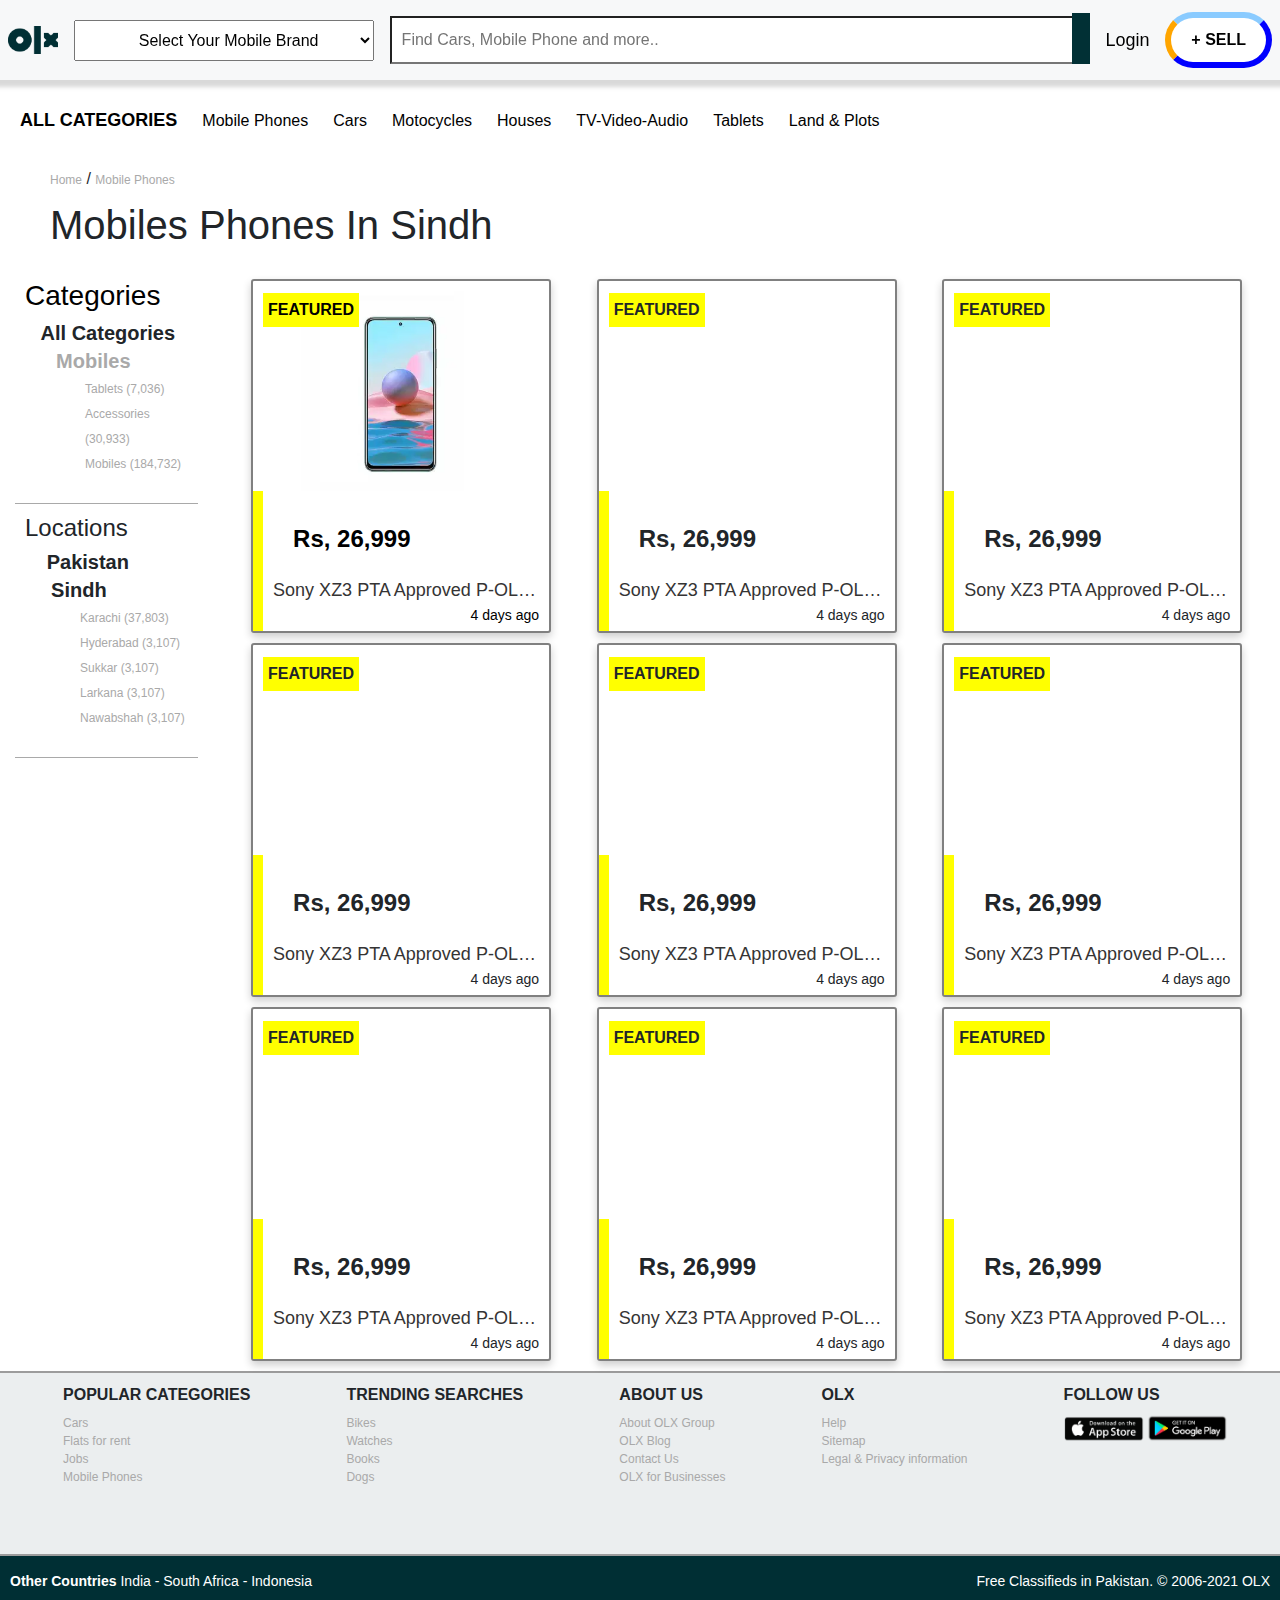
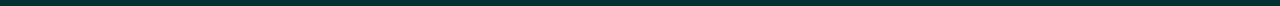
==== commit d85b6f2b: "responsive done" ====
--- a/index.html
+++ b/index.html
@@ -137,7 +137,7 @@
         </div>
         <div class="main-box">
 
-            <div class="sidebar-left">
+            <div class="sidebar-left col-lg-2 col-md-2 col-sm-6" >
                 <div class="categories">
                     <h3> <a class="heading-drop" data-toggle="collapse" href="#col-cat-all" role="button"
                             aria-expanded="true" aria-controls="col-cat-all">
@@ -192,7 +192,7 @@
             </div>
 
         </div>
-        <div class="products" id="pro">
+        <div class="products col-lg-10 col-md-10 col-sm-6"  id="pro">
             <div class="pro-card">
                 <a class="link-card" href="product.html">
                     <div class="pic-div">
@@ -344,7 +344,7 @@
         </div>
 
     </div>
-    <div class="footer-div">
+    <div class="footer-div ">
         <div class="footer-1">
 
             <div class="footer-content">
--- a/css/style.css
+++ b/css/style.css
@@ -302,6 +302,7 @@
 }
 .pro-card{
     width: 300px;
+    height:354px;
     background-color: white;
     padding: 10px 0px 0px 0px;
     display: flex;
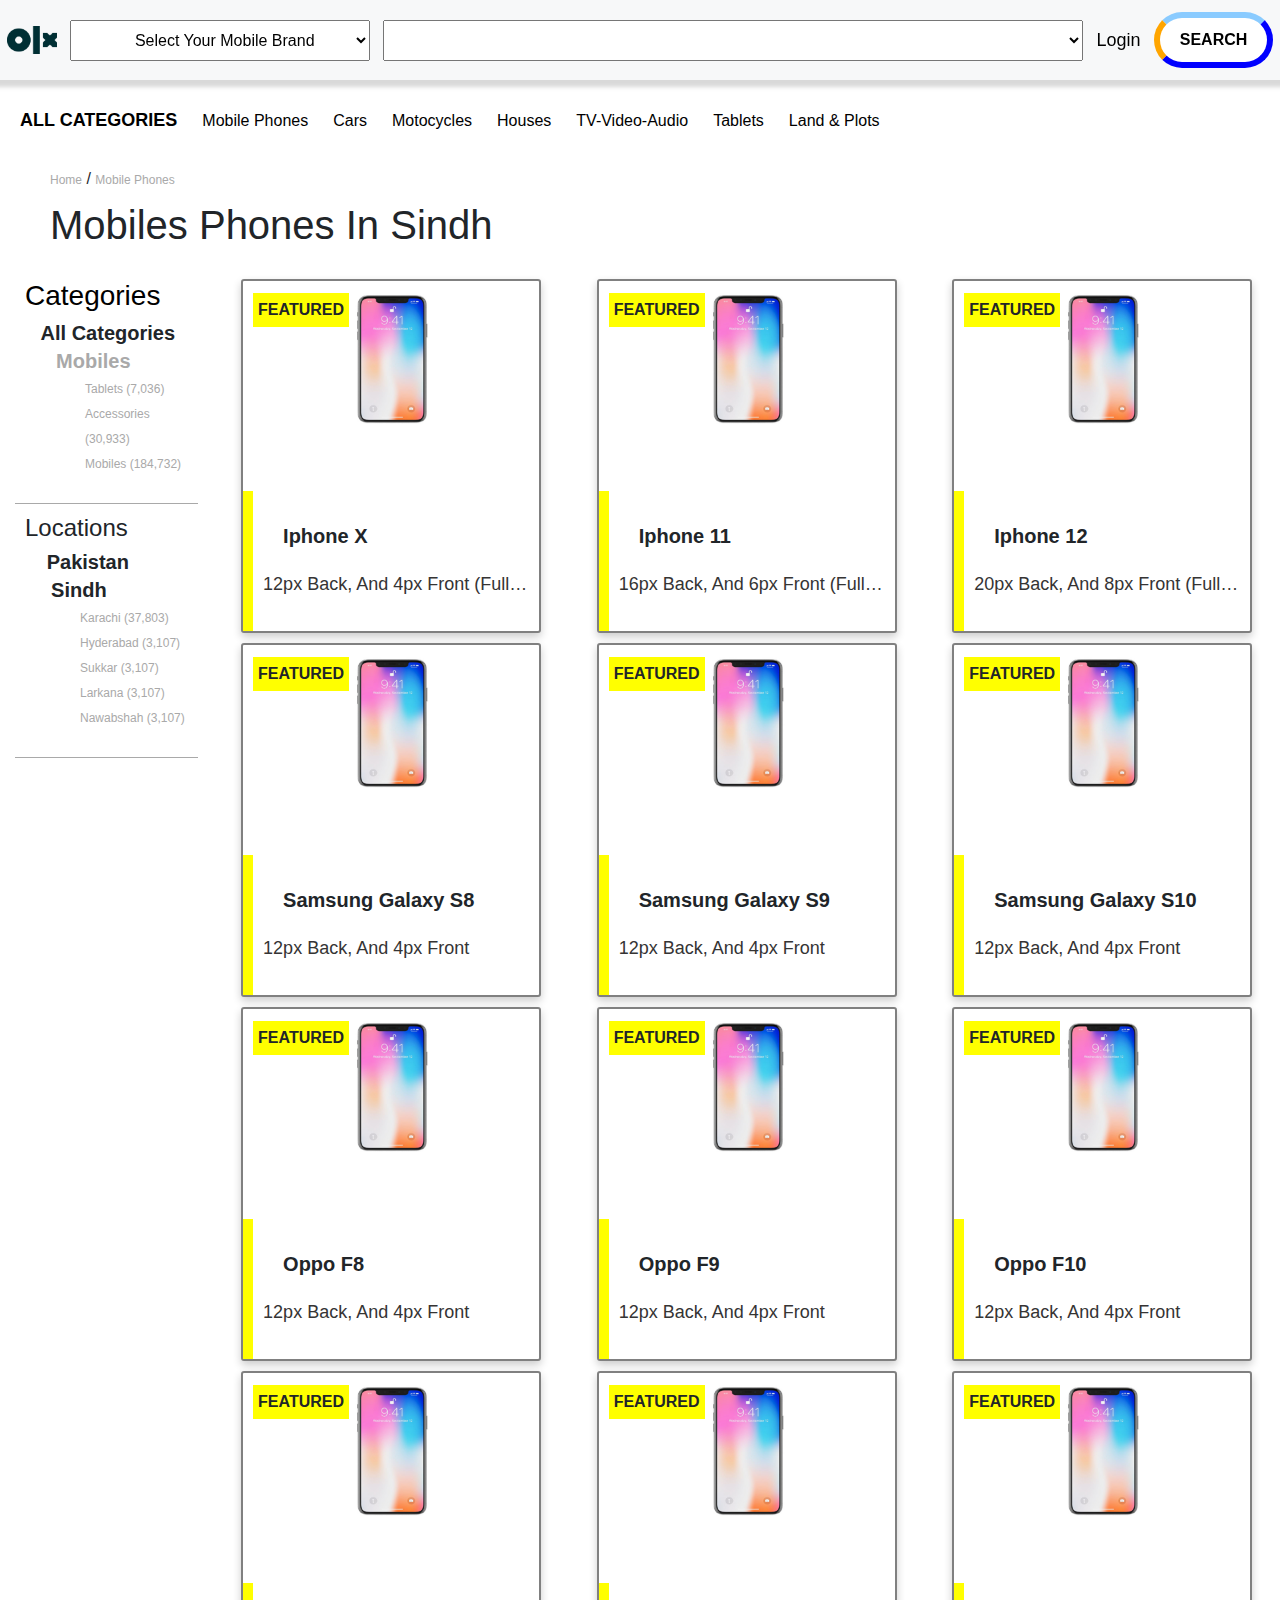
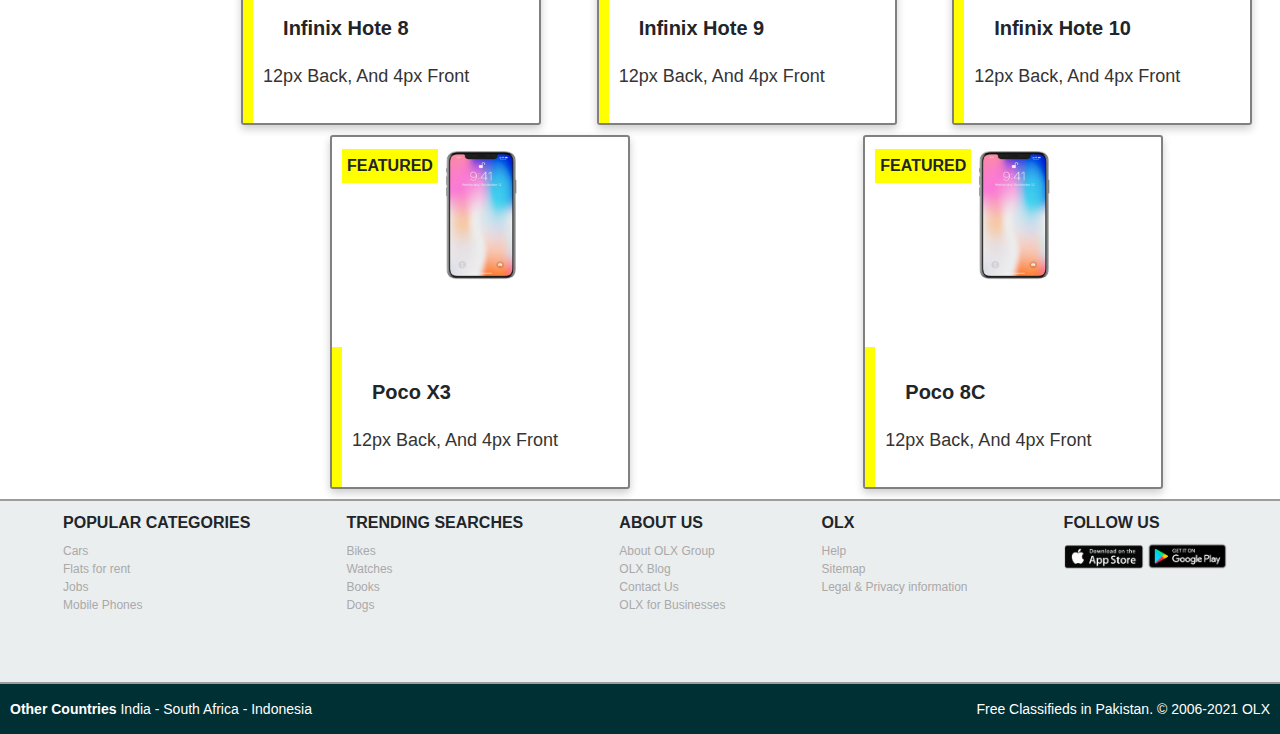
==== commit c69efb94: "final touch up" ====
--- a/index.html
+++ b/index.html
@@ -20,12 +20,9 @@
                 <img class="logo-1" src="image/OLX_Rebranding.png" alt="">
             </div>
             <div class="first-select">
-                <select name="" class="state" id="brand">
+                <select name="" onchange="setValue(this)" class="state" id="brand">
                     <option value="">Select Your Mobile Brand</option>
-                    <option value="oppo">Oppo</option>
-                    <option value="samsung">Samsung</option>
-                    <option value="iphone">Iphone</option>
-                    <option value="infinix">Infinix</option>
+                    
                 </select>
                 <div class="magni-1" onclick="search()">
                     <i class="fas fa-search" ></i>
@@ -33,11 +30,15 @@
             </div>
             <div class="first-search">
                 <div class="search-1">
-                    <input id="model" class="state-1" placeholder="Find Cars, Mobile Phone and more.." type="search">
-                </div>
-                <div class="magni-2" onclick="searchm()">
+                    <select name="" class="state-1" id="model">
+
+
+                    </select>
+                    <!-- <input id="model" class="state-1" placeholder="Find Cars, Mobile Phone and more.." type="search"> -->
+                </div>
+                <!-- <div class="magni-2" onclick="searchm()">
                     <i class="fas fa-search"></i>
-                </div>
+                </div> -->
             </div>
             <div class="login">
                 <a href="" data-toggle="modal" data-target="#exampleModal" class="log">Login</a>
@@ -112,7 +113,7 @@
 
             </div>
             <div>
-                <button class="btn-sell" data-toggle="modal" data-target="#exampleModal"> + SELL</button>
+                <button onclick="searchm()" class="btn-sell" >SEARCH</button>
             </div>
         </div>
         <div class="menu-div">
@@ -193,7 +194,7 @@
 
         </div>
         <div class="products col-lg-10 col-md-10 col-sm-6"  id="pro">
-            <div class="pro-card">
+            <!-- <div class="pro-card">
                 <a class="link-card" href="product.html">
                     <div class="pic-div">
                         <div class="pic">
@@ -340,7 +341,7 @@
                     <div class="text-2">Sony XZ3 PTA Approved P-OLED display 845 snap dragon Processor XZ1</div>
                     <div class="days">4 days ago</div>
                 </div>
-            </div>
+            </div> -->
         </div>
 
     </div>
--- a/css/style.css
+++ b/css/style.css
@@ -55,7 +55,7 @@
 .magni-2{
     position: absolute;
     top: 0px;
-    right: 0px;
+    right: 20px;
     
 }
 .magni-2 > i{
@@ -351,7 +351,7 @@
     padding: 20px;
     text-align: left;
     font-weight: bolder;
-    font-size: 24px;
+    font-size: 20px;
     font-family: Arial, Helvetica, sans-serif;
 }
 .text-2{
